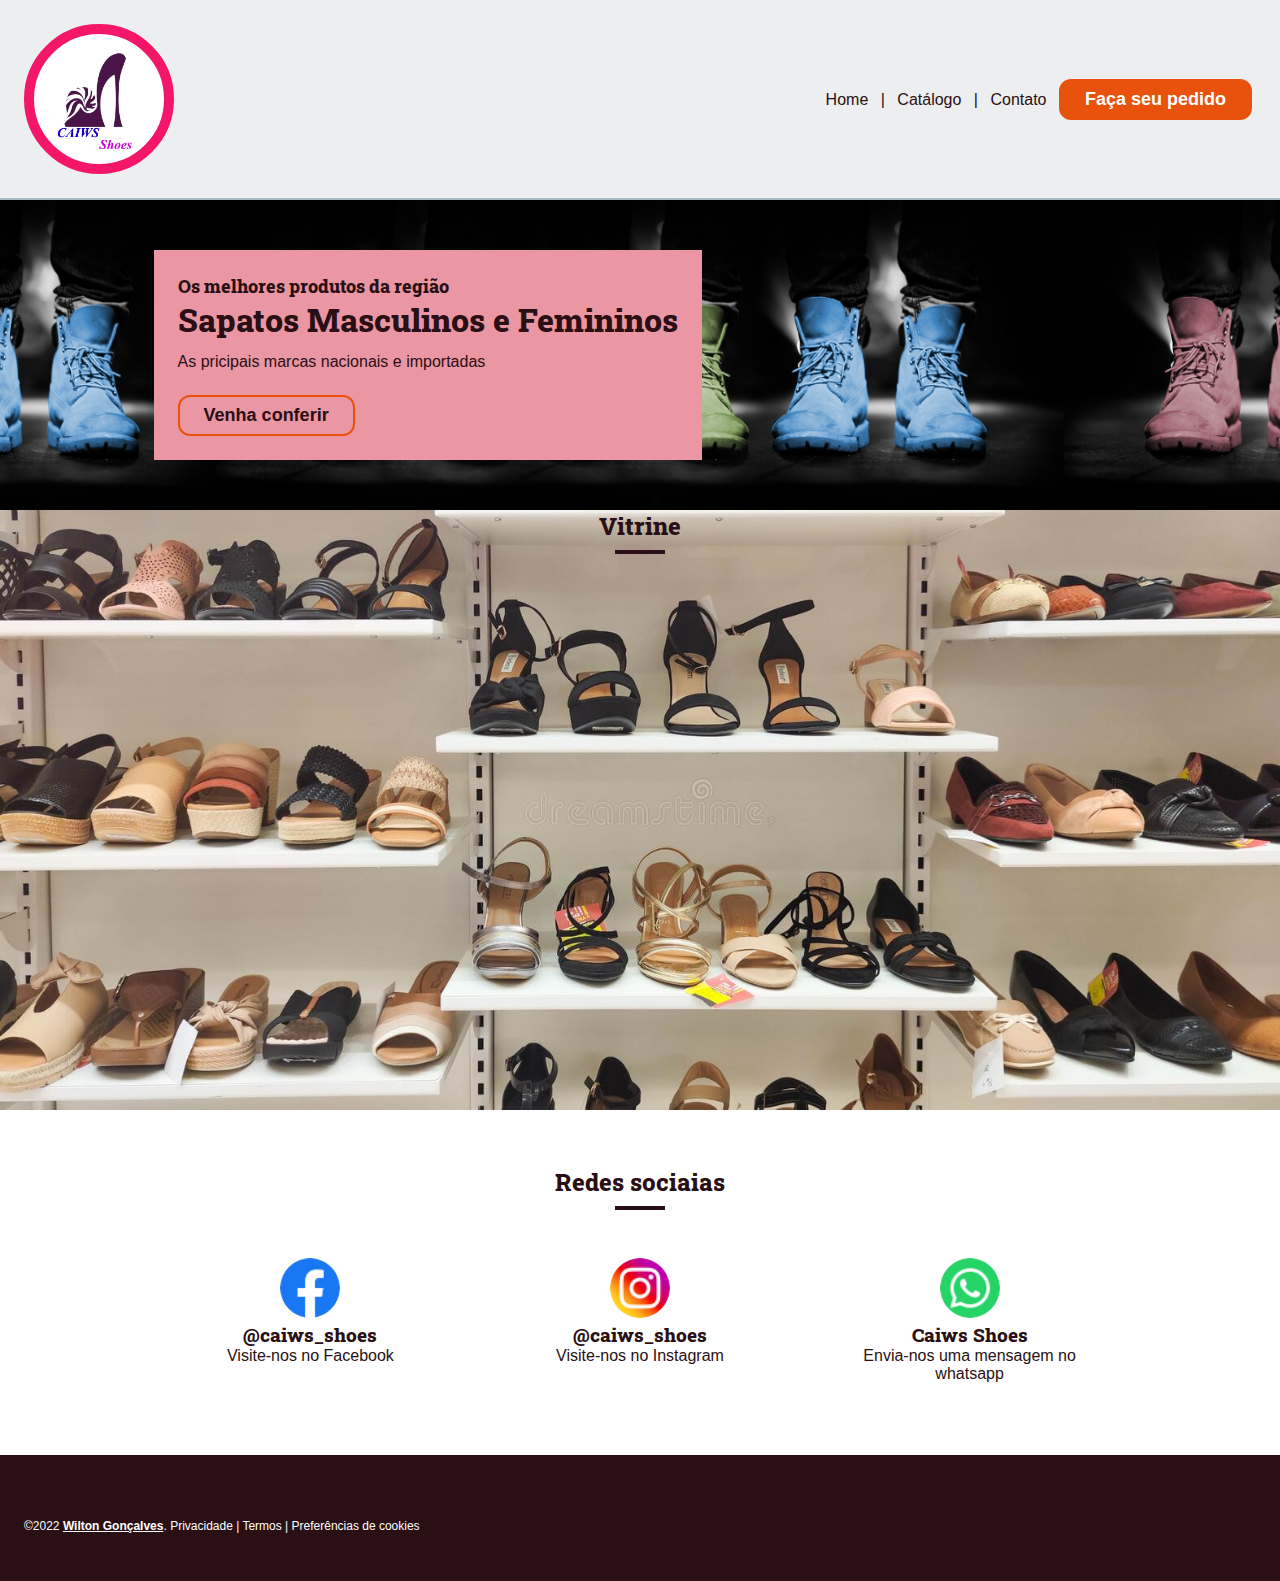
==== index.html @ 621079ff "Add files via upload" ====
<!DOCTYPE html>
<html lang="pt">
<head>
    <meta charset="UTF-8">
    <meta http-equiv="X-UA-Compatible" content="IE=edge">
    <meta name="viewport" content="width=device-width, initial-scale=1.0">

    <link rel="preconnect" href="https://fonts.googleapis.com">
    <link rel="preconnect" href="https://fonts.gstatic.com" crossorigin>
    <link href="https://fonts.googleapis.com/css2?family=Roboto+Slab:wght@400;800&display=swap" rel="stylesheet">

    <title>Caiws Shoes | Home</title>

    <link rel="stylesheet" href="styles/reset.css">
    <link rel="stylesheet" href="styles/global.css">
    <link rel="stylesheet" href="styles/header.css">
    <link rel="stylesheet" href="styles/banner.css">
    <link rel="stylesheet" href="styles/layout.css">
    <link rel="stylesheet" href="styles/button.css">
    <link rel="stylesheet" href="styles/footer.css">
    <link rel="stylesheet" href="styles/section.css">
    <link rel="stylesheet" href="styles/redesociais.css">
    <link rel="stylesheet" href="styles/product.css">
</head>

<body>
    <!-- Cabeçalho -->
    <header class="header layout-fluid">
        <a class="header-logo" id="logo" href="index.html">
            <img src="images/logoshoes.png" alt="Caiws Shoes">
        </a>

        <nav>
            <ul class="header-navigation-list">
                <li class="header-navigation-item">
                    <a href="index.html">Home</a>
                </li>
                <li class="header-navigation-item">|</li>
                <li class="header-navigation-item">
                    <a href="catalalogo.html">Catálogo</a>
                </li>
                <li class="header-navigation-item">|</li>
                <li class="header-navigation-item">
                    <a href="contato.html">Contato</a>
                </li>
                <li class="header-navigation-item">
                    <a class="button" href="#">Faça seu pedido</a>
                </li>
            </ul>
        </nav>
    </header>

    <!-- Conteúdo principal -->
    <main>
        <section class="banner-highlight layout">
            
             <div class="banner-highlight-content">
                <h2 class="banner-highlight-title">Os melhores produtos da região</h2>
    
                <h3 class="banner-highlight-subtitle">Sapatos Masculinos e Femininos</h3>
    
                <p class="banner-highlight-description">As pricipais marcas nacionais e importadas</p>

                <a class="button button-outlined" href="#">Venha conferir</a>
            </div>
        </section>
        <section id="catalog" class="catalog">
            <h2 class="section-title">Vitrine</h2>
        </section>
        <section class="testimonials section layout">
            <h2 class="section-title">Redes sociaias</h2>

            <ul class="social-list">
                <li class="social-list-item">
                    <img class="social-thumbnail" src="images/facebook.png" alt="Maria">
                    <h3><a href="#">@caiws_shoes</a></h3>
                    <p>Visite-nos no Facebook</p>
                </li>

                <li class="social-list-item">
                    <img class="social-thumbnail" src="images/instagram.png" alt="Diogo">
                    <h3><a href="#">@caiws_shoes</a></h3>
                    <p>Visite-nos no Instagram</p>
                </li>

                <li class="social-list-item">
                    <img class="social-thumbnail" src="images/whatsapp.png" alt="Tatiane">
                    <h3><a href="#">Caiws Shoes</a></h3>
                    <p>Envia-nos uma mensagem no whatsapp</p>
                </li>
            </ul>
        </section>
    </main>

    <!-- Rodapé -->
    <footer class="footer layout-fluid">
       <div class="footer-content">
            <small class="footer-content-text"> 
                ©2022 <a href="#"><b><u>Wilton Gonçalves</u></b></a>.
                <a href="#">Privacidade</a>
                |
                <a href="#">Termos</a>
                |
                <a href="#">Preferências de cookies</a>
            </small>
        </div>
    </footer>
</body>
</html>
---- styles/global.css ----
html {
    font-family: -apple-system, BlinkMacSystemFont, 'Segoe UI', Roboto, Oxygen, Ubuntu, Cantarell, 'Open Sans', 'Helvetica Neue', sans-serif;
    color: #2a0f14;
}

body {
    background-color: #fff;
}

a {
    text-decoration: none;
    color: inherit;
}

a:hover {
    color: #e18795;
    text-decoration: underline;
}

h1, h2, h3, h4, h5, h6 {
    font-family: 'Roboto Slab', serif;
    font-weight: 800;
}
---- styles/header.css ----
.header {
    display: flex;
    justify-content: space-between;
    align-items: center;

    background-color: #eceeef;
    border-bottom: 2px solid #a5bac5;
    padding-top: 24px;
    padding-bottom: 24px;
}

.header-logo {
    display: block;
    width: 200px;
    background-color: #fff;
    width: 150px;
    height: 150px;
    border: 10px solid #f41668;
    border-radius: 50%;
}

.header-logo img {
    width: 95%;
}

.header-navigation-item {
    display: inline;
    padding: 0 4px;
}

@media screen and (max-width: 768px) {
    .header {
        align-items: center;
        flex-direction: column;
    }

    .header-logo {
        margin-bottom: 16px;
    }

    .header-navigation-list {
        display: flex;
        align-items: center;
        justify-content: center;
        flex-wrap: wrap;
    }
}
---- styles/banner.css ----
.banner-highlight {
    display: flex;
    align-items: center;
    justify-content: space-between;

    background-image: url(../images/header.jpg);
    background-size: contain;
    background-position: center;
    padding: 50px 40px;
}

.banner-highlight-content {
    display: flex;
    flex-direction: column;
    align-items: flex-start;
    flex-wrap: wrap;

    background-color: #eb96a3;
    padding: 24px;

    width: auto;
    max-width: 65%;
}

.banner-highlight-title {
    font-size: 18px;
}

.banner-highlight-subtitle {
    font-size: 32px;
    margin-bottom: 12px;
}

.banner-highlight-description {
    margin-bottom: 24px;
}

.banner-highlight-image-background img {
    object-fit: contain;
    width: 100%;
}

@media screen and (max-width: 768px) {
    .banner-highlight-content {
        width: 100%;
        max-width: initial;
    }

    .banner-highlight-image-background {
        display: none;
    }
}

@media screen and (min-width: 769px) and (max-width: 1024px) {
    .banner-highlight-image-background {
        width: 200px;
        height: 200px;
    }
}
---- styles/layout.css ----
.layout {
    padding-left: 12vw;
    padding-right: 12vw;
}

.layout-fluid {
    padding-left: 24px;
    padding-right: 24px;
}
@media screen and (max-width: 768px) {
    .layout {
        padding-left: 24px;
        padding-right: 24px;
    }
}
---- styles/button.css ----
.button {
    display: inline-block;
    border: 2px solid #e9520d;
    border-radius: 12px;
    padding: 8px 24px;
    font-size: 18px;
    font-weight: 600;
    text-decoration: none;
    color: #fff;
    background-color: #e9520d;
}

.button:hover {
    color: #2a0f14;
    background-color: transparent;
    text-decoration: none;
}

.button-outlined {
    color: #2a0f14;
    background-color: transparent;
}

.button-outlined:hover {
    color: #fff;
    background-color: #2a0f14;
}
---- styles/footer.css ----
.footer {
    display: grid;
    background-color: #2a0f14;
    color: #fff;
    padding-top: 48px;
    padding-bottom: 48px;
}

.footer-content-text {
    display: block;
    margin-top: 16px;
    font-size: 12px;
}
---- styles/section.css ----
.section{
    padding-top: 56px;
    padding-bottom: 56px;
   
}
.catalog{
    background-image: url(../images/destaques-catalogo.jpg);
    width: 100%;
    height: 600px;
    background-size: cover;
}

.section-title {
    display: flex;
    flex-direction: column;
    align-items: center;
    text-align: center;
    margin-bottom: 32px;
}

.section-title::after {
    display: block;
    content: '';
    width: 50px;
    height: 4px;
    background-color: #2a0f14;
    margin-top: 8px;
}
---- styles/redesociais.css ----
.social-list {
    display: flex;
    gap: 16px;
    list-style: none;
    text-align: center;
}

.social-list-item {
    flex: 1;
    padding: 16px;
}

.social-thumbnail {
    object-fit: cover;
    border-radius: 50%;
    width: 60px;
    height: 60px;
}

.social-username {
    font-size: 0.6em;
    font-weight: 500;
}
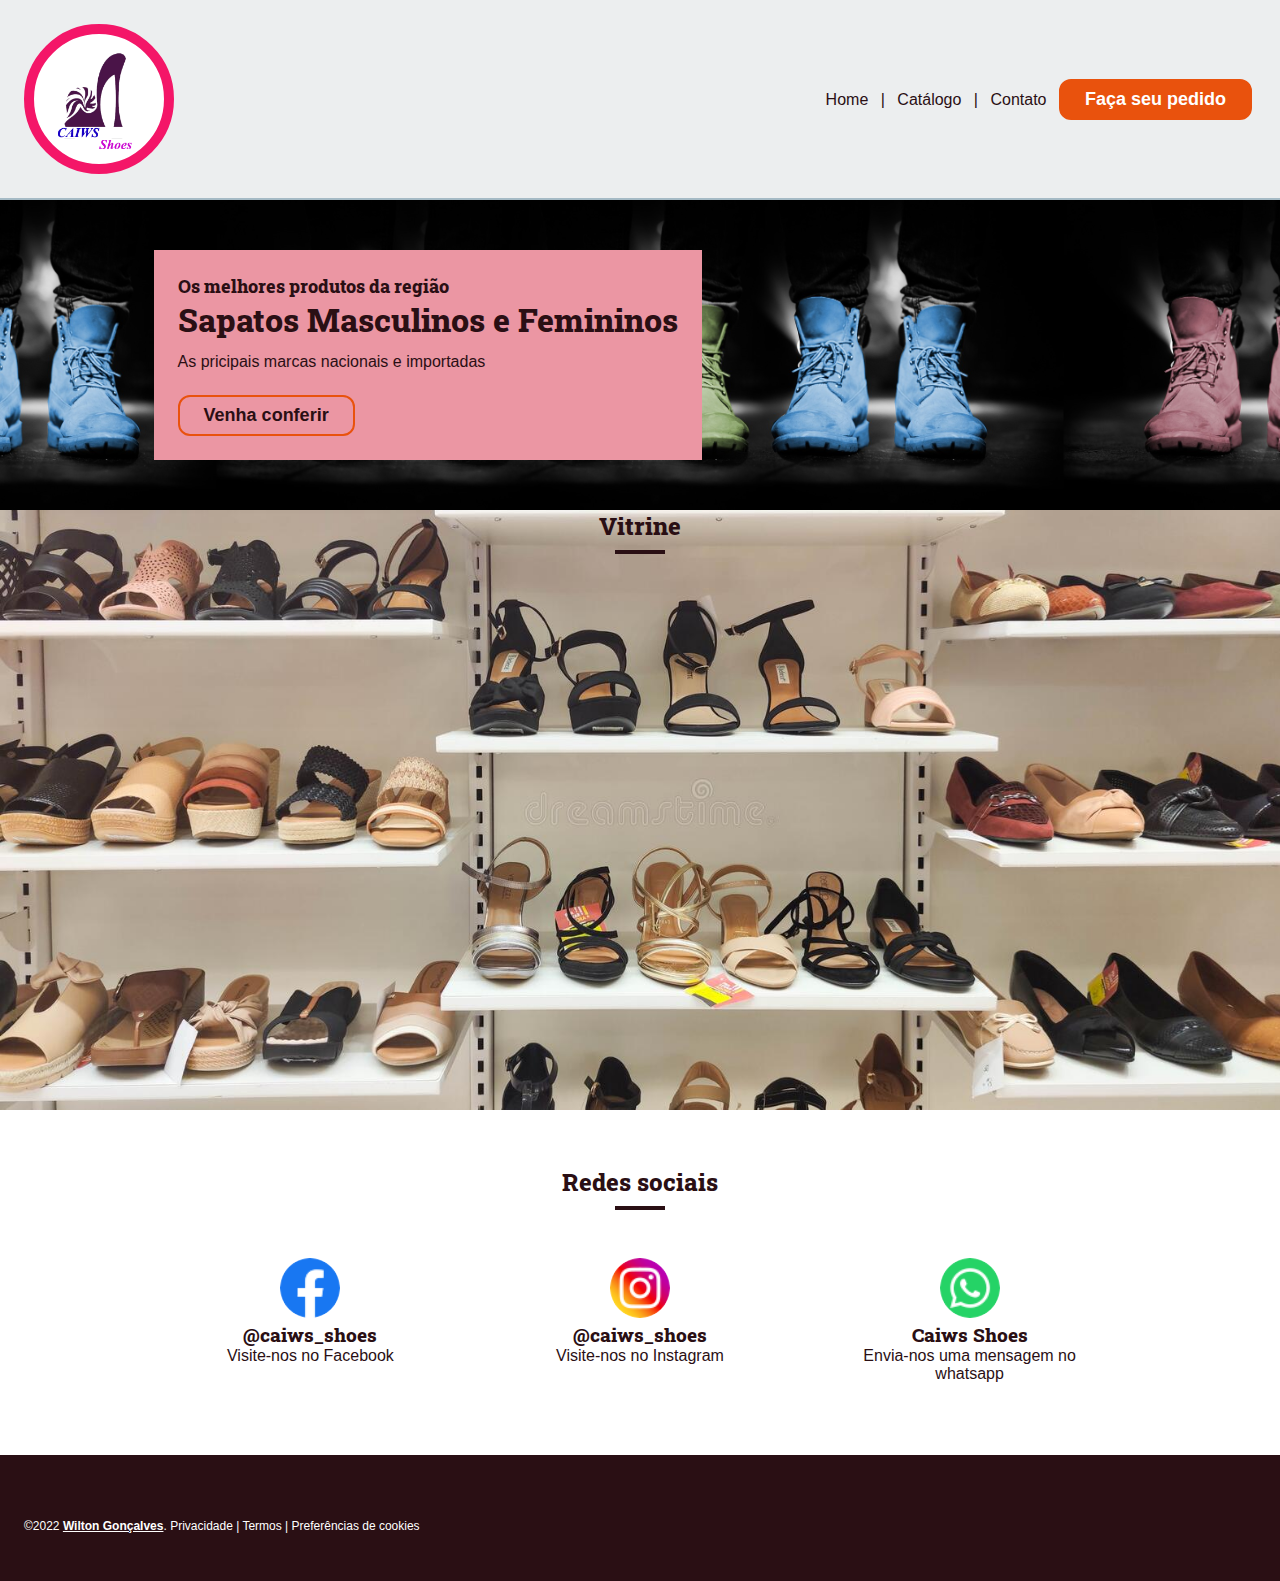
==== commit 47048484: "Update index.html" ====
--- a/index.html
+++ b/index.html
@@ -68,7 +68,7 @@
             <h2 class="section-title">Vitrine</h2>
         </section>
         <section class="testimonials section layout">
-            <h2 class="section-title">Redes sociaias</h2>
+            <h2 class="section-title">Redes sociais</h2>
 
             <ul class="social-list">
                 <li class="social-list-item">
@@ -106,4 +106,4 @@
         </div>
     </footer>
 </body>
-</html>+</html>
